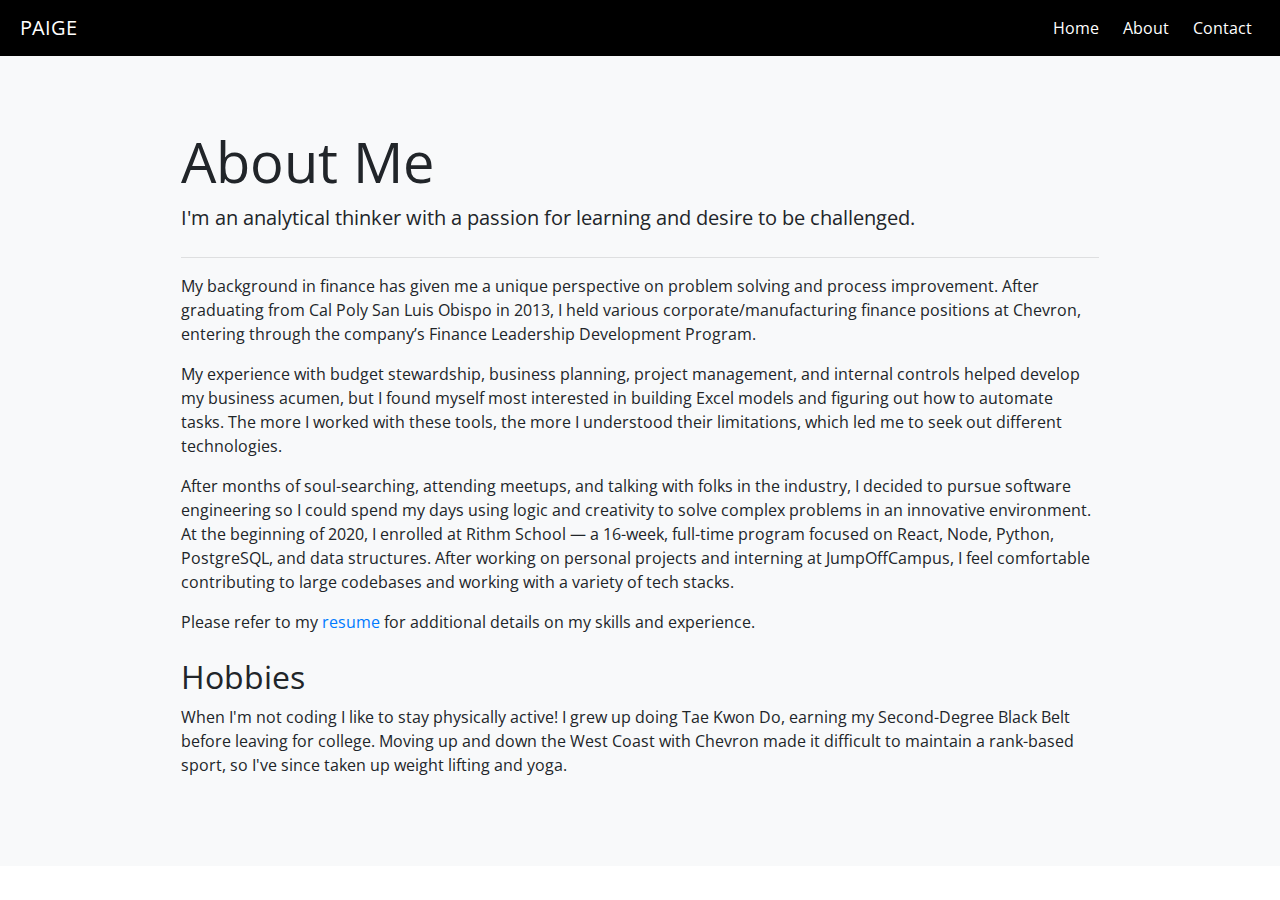
==== about.html @ 8d8d17a0 "updated resume" ====
<!DOCTYPE html>
<html lang="en">

<head>
  <meta charset="utf-8">
  <meta name="viewport" content="width=device-width, initial-scale=1">

  <title>Paige Godfrey</title>

  <link rel="stylesheet" href="https://stackpath.bootstrapcdn.com/bootstrap/4.3.1/css/bootstrap.min.css"
    integrity="sha384-ggOyR0iXCbMQv3Xipma34MD+dH/1fQ784/j6cY/iJTQUOhcWr7x9JvoRxT2MZw1T" crossorigin="anonymous">
  <link rel="stylesheet" href="https://fonts.googleapis.com/css?family=Open+Sans">
  <link rel="stylesheet" href="https://fonts.googleapis.com/css?family=Roboto">
  <link rel="stylesheet" href="fontawesome-free/css/all.min.css">
  <link rel="stylesheet" href="styles.css">
</head>

<body>

  <nav class="navbar navbar-expand">
    <a class="navbar-brand mx-1" href="index">PAIGE</a>
    <ul class="navbar-nav ml-auto">
      <li class="nav-item mx-1"><a class="nav-link" href="index">Home</a></li>
      <li class="nav-item mx-1"><a class="nav-link" href="about">About</a></li>
      <li class="nav-item mx-1"><a class="nav-link" href="contact">Contact</a></li>
    </ul>
  </nav>

  <div class="p-2 pt-4 bg-light" style="min-height: 90vh;">
    <div class="col-md-9 mx-auto my-5">

      <div class="mb-4">
        <h1 class="display-4 font-weight-normal">About Me</h1>
        <p class="lead font-weight-normal mb-4">
          I'm an analytical thinker with a passion for learning and desire to be challenged.
        </p>
        <hr>
        <p>
          My background in finance has given me a unique perspective on problem solving and 
          process improvement. After graduating from Cal Poly San Luis Obispo in 2013, I held various 
          corporate/manufacturing finance positions at Chevron, entering through the company’s 
          Finance Leadership Development Program. 
        </p>
        <p>
          My experience with budget stewardship, business planning, project management, and 
          internal controls helped develop my business acumen, but I found myself most interested 
          in building Excel models and figuring out how to automate tasks. The more I worked with 
          these tools, the more I understood their limitations, which led me to seek out different 
          technologies.
        </p>
        <p>
          After months of soul-searching, attending meetups, and talking with folks in the industry, 
          I decided to pursue software engineering so I could spend my days using logic and creativity to 
          solve complex problems in an innovative environment. At the beginning of 2020, I enrolled 
          at Rithm School — a 16-week, full-time program focused on React, Node, Python, PostgreSQL, and data 
          structures. After working on personal projects and interning at JumpOffCampus, I feel comfortable 
          contributing to large codebases and working with a variety of tech stacks.
        </p>
        <p>
          Please refer to my <a href="Paige_Godfrey_Resume_Jul2021.pdf" target="_blank">resume</a> for additional details on my
          skills and experience.
        </p>
      </div>

      <h2 class="font-weight-normal">Hobbies</h2>
      <p>
        When I'm not coding I like to stay physically active! I grew up doing Tae Kwon Do, earning my Second-Degree
        Black Belt before leaving for college. Moving up and down the West Coast with Chevron made it difficult to
        maintain a rank-based sport, so I've since taken up weight lifting and yoga.
      </p>
    </div>
  </div>
</body>

</html>
---- styles.css ----
html {
  scroll-behavior: smooth;
}

body {
  font-family: 'Open Sans', sans-serif;
}

.navbar {
  background-color: black;
}

.navbar-brand, .nav-link {
  color: white;
}

h3 + a {
  color: inherit;
}

form .btn {
  position: absolute;
  right: 12px;
}

.card {
  min-height: 440px;
}

.card-img-top {
  width: 100%;
  height: 40vh;
  object-fit: cover;
}

.card-title {
  display: inline-block;
}

.card-text {
  height: 100px;
}

.details {
  position: absolute;
  bottom: 20px;
}

.demo {
  right: 20px;
}
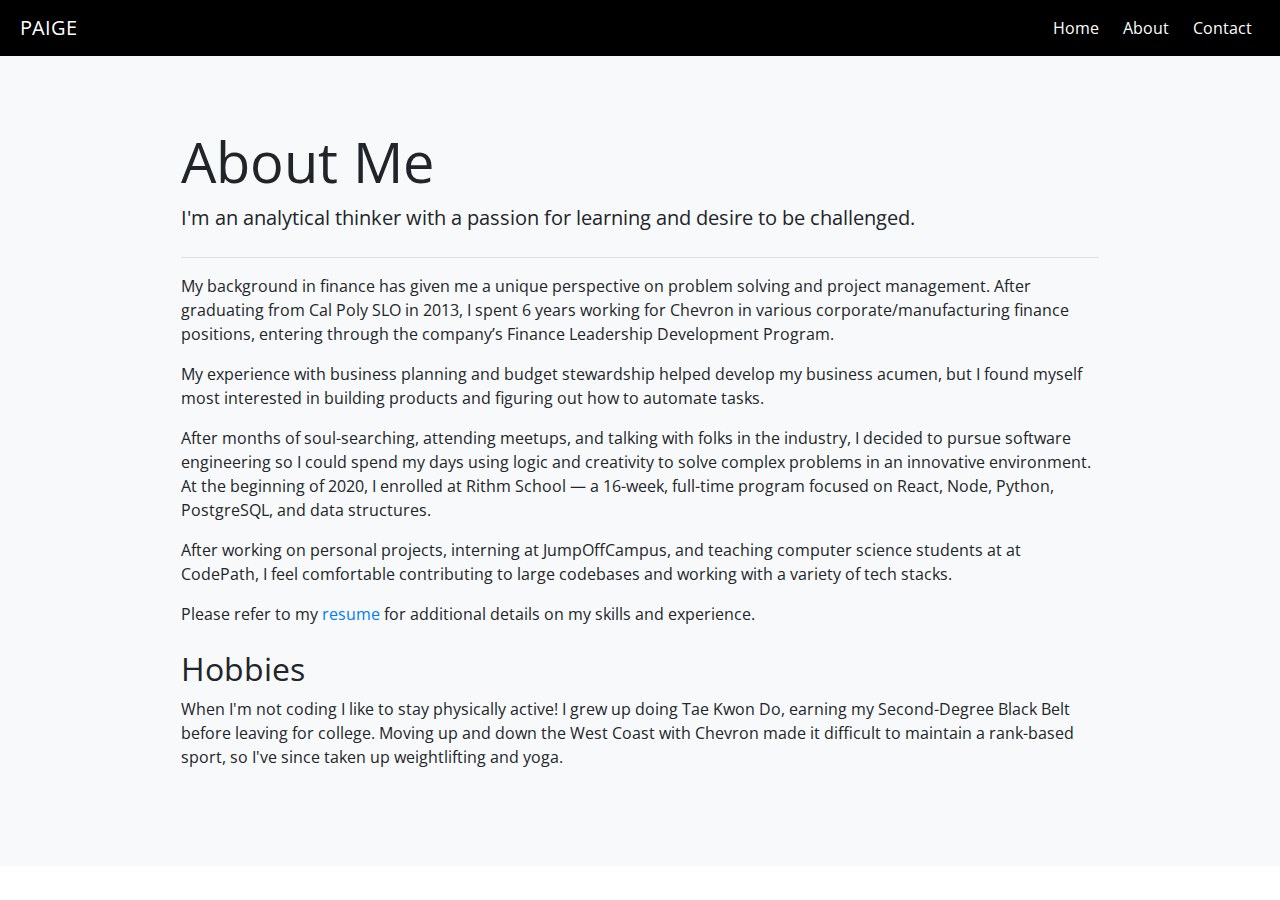
==== commit 09887e60: "updated About Me" ====
--- a/about.html
+++ b/about.html
@@ -37,24 +37,25 @@
         <hr>
         <p>
           My background in finance has given me a unique perspective on problem solving and 
-          process improvement. After graduating from Cal Poly San Luis Obispo in 2013, I held various 
-          corporate/manufacturing finance positions at Chevron, entering through the company’s 
-          Finance Leadership Development Program. 
+          project management. After graduating from Cal Poly SLO in 2013, I spent 6 years 
+          working for Chevron in various corporate/manufacturing finance positions, entering through
+          the company’s Finance Leadership Development Program. 
         </p>
         <p>
-          My experience with budget stewardship, business planning, project management, and 
-          internal controls helped develop my business acumen, but I found myself most interested 
-          in building Excel models and figuring out how to automate tasks. The more I worked with 
-          these tools, the more I understood their limitations, which led me to seek out different 
-          technologies.
+          My experience with business planning and budget stewardship helped develop my business acumen, 
+          but I found myself most interested in building products and figuring out how to automate tasks.
         </p>
         <p>
           After months of soul-searching, attending meetups, and talking with folks in the industry, 
-          I decided to pursue software engineering so I could spend my days using logic and creativity to 
-          solve complex problems in an innovative environment. At the beginning of 2020, I enrolled 
-          at Rithm School — a 16-week, full-time program focused on React, Node, Python, PostgreSQL, and data 
-          structures. After working on personal projects and interning at JumpOffCampus, I feel comfortable 
-          contributing to large codebases and working with a variety of tech stacks.
+          I decided to pursue software engineering so I could spend my days using logic and creativity 
+          to solve complex problems in an innovative environment. At the beginning of 2020, I enrolled 
+          at Rithm School — a 16-week, full-time program focused on React, Node, Python, PostgreSQL, 
+          and data structures. 
+        </p>
+        <p>
+          After working on personal projects, interning at JumpOffCampus, and teaching 
+          computer science students at at CodePath, I feel comfortable contributing to large codebases and 
+          working with a variety of tech stacks.
         </p>
         <p>
           Please refer to my <a href="Paige_Godfrey_Resume_Jul2021.pdf" target="_blank">resume</a> for additional details on my
@@ -66,7 +67,7 @@
       <p>
         When I'm not coding I like to stay physically active! I grew up doing Tae Kwon Do, earning my Second-Degree
         Black Belt before leaving for college. Moving up and down the West Coast with Chevron made it difficult to
-        maintain a rank-based sport, so I've since taken up weight lifting and yoga.
+        maintain a rank-based sport, so I've since taken up weightlifting and yoga.
       </p>
     </div>
   </div>
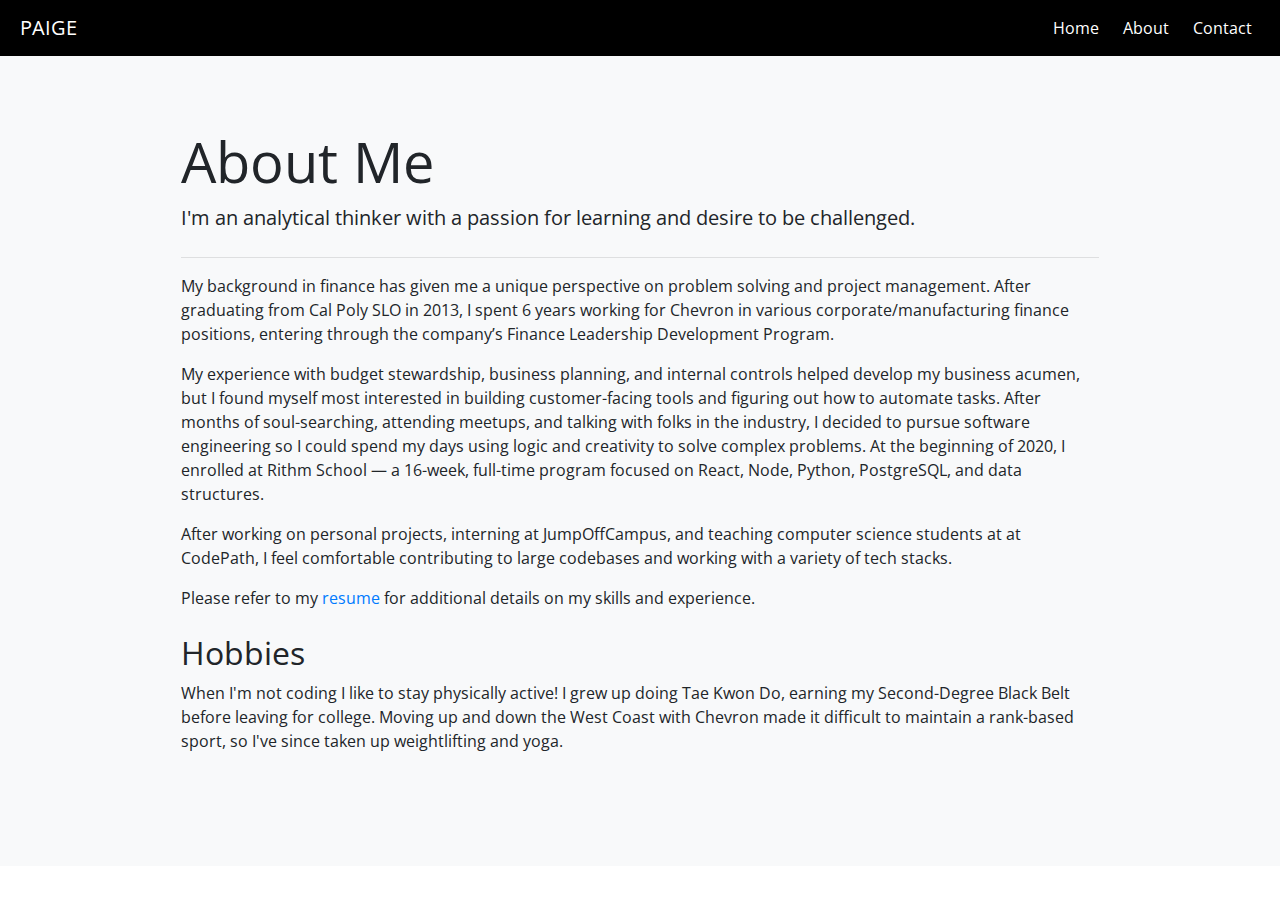
==== commit e6470e0f: "updated About Me" ====
--- a/about.html
+++ b/about.html
@@ -42,13 +42,11 @@
           the company’s Finance Leadership Development Program. 
         </p>
         <p>
-          My experience with business planning and budget stewardship helped develop my business acumen, 
-          but I found myself most interested in building products and figuring out how to automate tasks.
-        </p>
-        <p>
-          After months of soul-searching, attending meetups, and talking with folks in the industry, 
-          I decided to pursue software engineering so I could spend my days using logic and creativity 
-          to solve complex problems in an innovative environment. At the beginning of 2020, I enrolled 
+          My experience with budget stewardship, business planning, and internal controls helped develop 
+          my business acumen, but I found myself most interested in building customer-facing tools and 
+          figuring out how to automate tasks. After months of soul-searching, attending meetups, and talking 
+          with folks in the industry, I decided to pursue software engineering so I could spend my days using 
+          logic and creativity to solve complex problems. At the beginning of 2020, I enrolled 
           at Rithm School — a 16-week, full-time program focused on React, Node, Python, PostgreSQL, 
           and data structures. 
         </p>
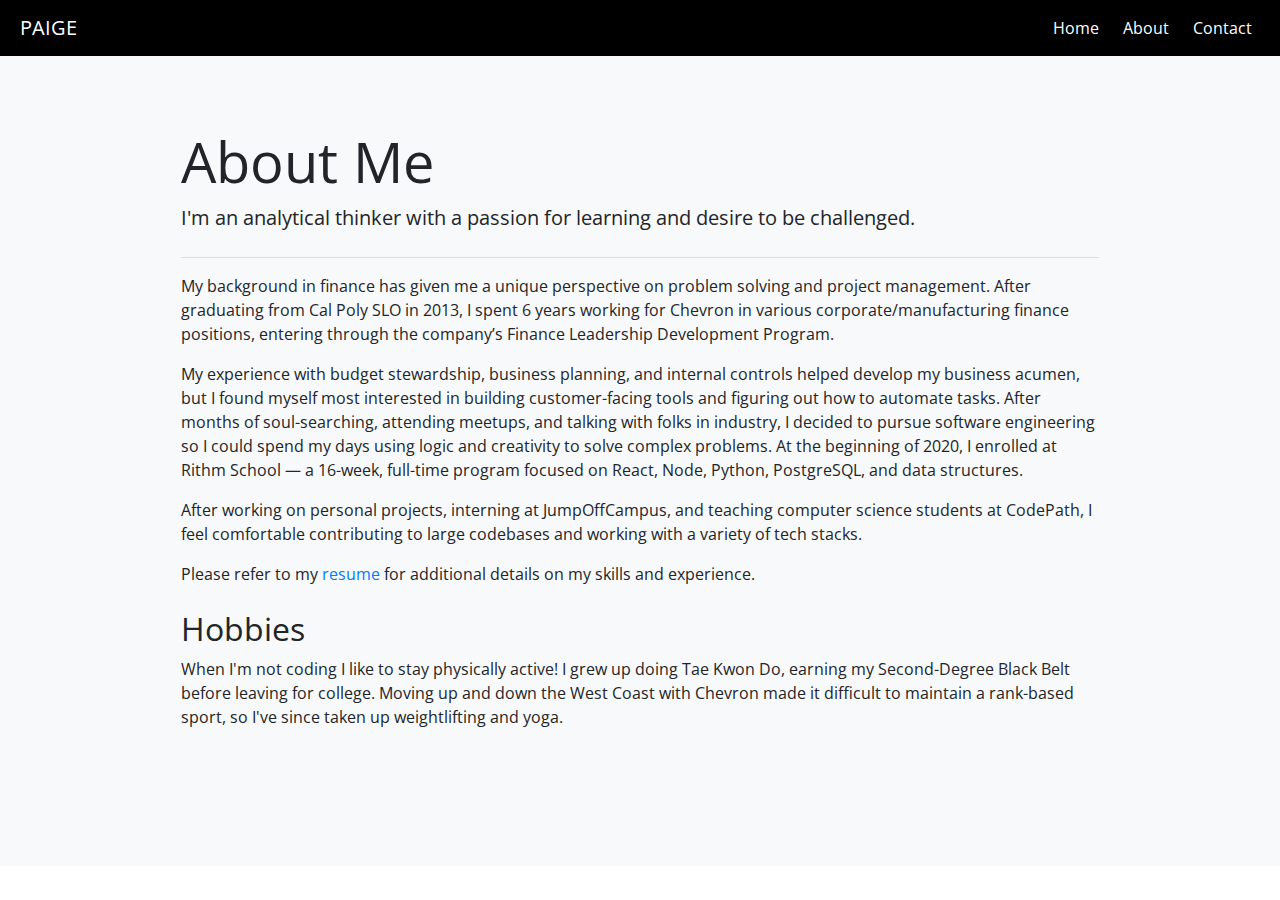
==== commit 70fa4cce: "updated About Me" ====
--- a/about.html
+++ b/about.html
@@ -45,15 +45,14 @@
           My experience with budget stewardship, business planning, and internal controls helped develop 
           my business acumen, but I found myself most interested in building customer-facing tools and 
           figuring out how to automate tasks. After months of soul-searching, attending meetups, and talking 
-          with folks in the industry, I decided to pursue software engineering so I could spend my days using 
-          logic and creativity to solve complex problems. At the beginning of 2020, I enrolled 
-          at Rithm School — a 16-week, full-time program focused on React, Node, Python, PostgreSQL, 
-          and data structures. 
+          with folks in industry, I decided to pursue software engineering so I could spend my days using 
+          logic and creativity to solve complex problems. At the beginning of 2020, I enrolled at Rithm School 
+          — a 16-week, full-time program focused on React, Node, Python, PostgreSQL, and data structures. 
         </p>
         <p>
-          After working on personal projects, interning at JumpOffCampus, and teaching 
-          computer science students at at CodePath, I feel comfortable contributing to large codebases and 
-          working with a variety of tech stacks.
+          After working on personal projects, interning at JumpOffCampus, and teaching computer science 
+          students at CodePath, I feel comfortable contributing to large codebases and working with a 
+          variety of tech stacks.
         </p>
         <p>
           Please refer to my <a href="Paige_Godfrey_Resume_Jul2021.pdf" target="_blank">resume</a> for additional details on my
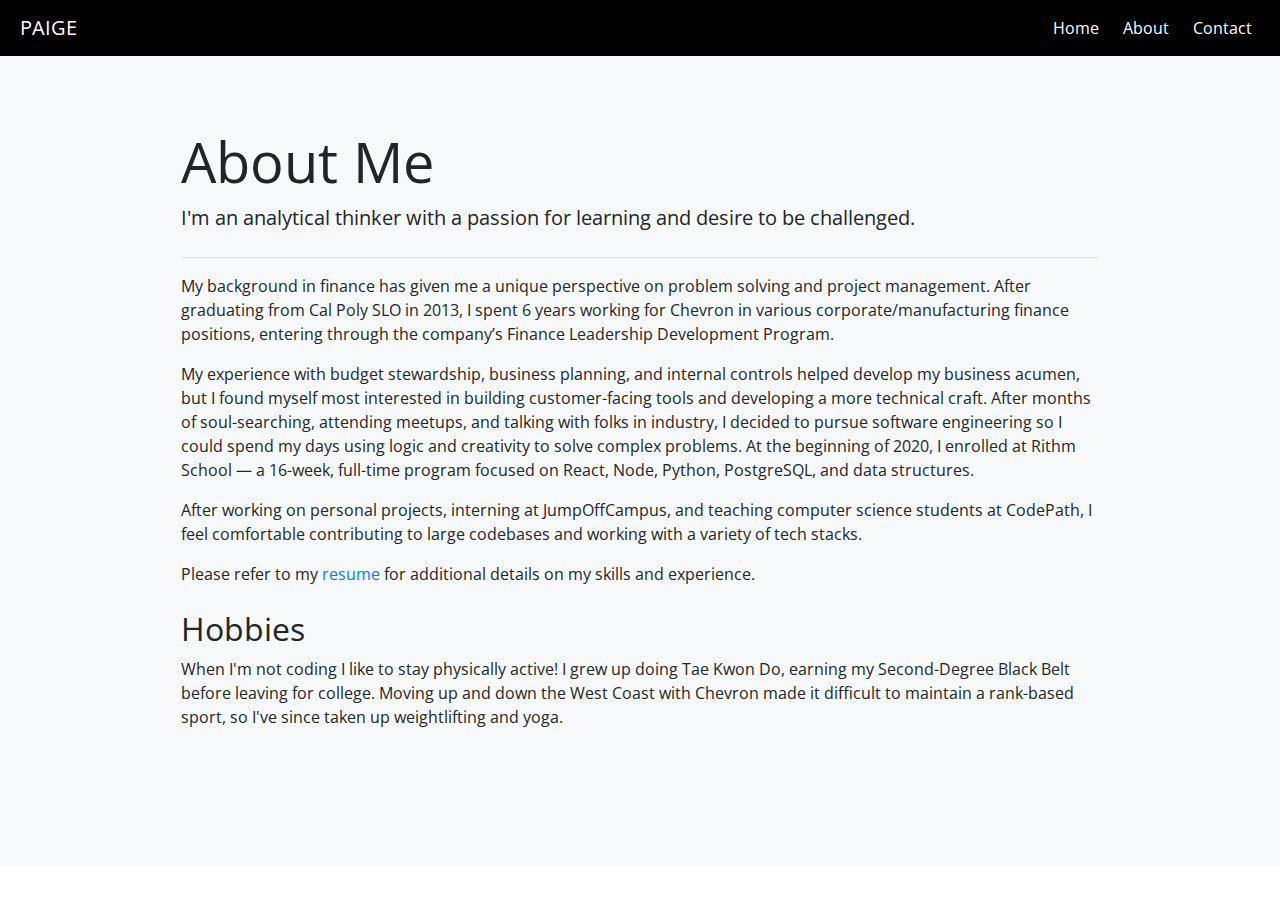
==== commit db0ccbfb: "updated About Me" ====
--- a/about.html
+++ b/about.html
@@ -44,7 +44,7 @@
         <p>
           My experience with budget stewardship, business planning, and internal controls helped develop 
           my business acumen, but I found myself most interested in building customer-facing tools and 
-          figuring out how to automate tasks. After months of soul-searching, attending meetups, and talking 
+          developing a more technical craft. After months of soul-searching, attending meetups, and talking 
           with folks in industry, I decided to pursue software engineering so I could spend my days using 
           logic and creativity to solve complex problems. At the beginning of 2020, I enrolled at Rithm School 
           — a 16-week, full-time program focused on React, Node, Python, PostgreSQL, and data structures. 
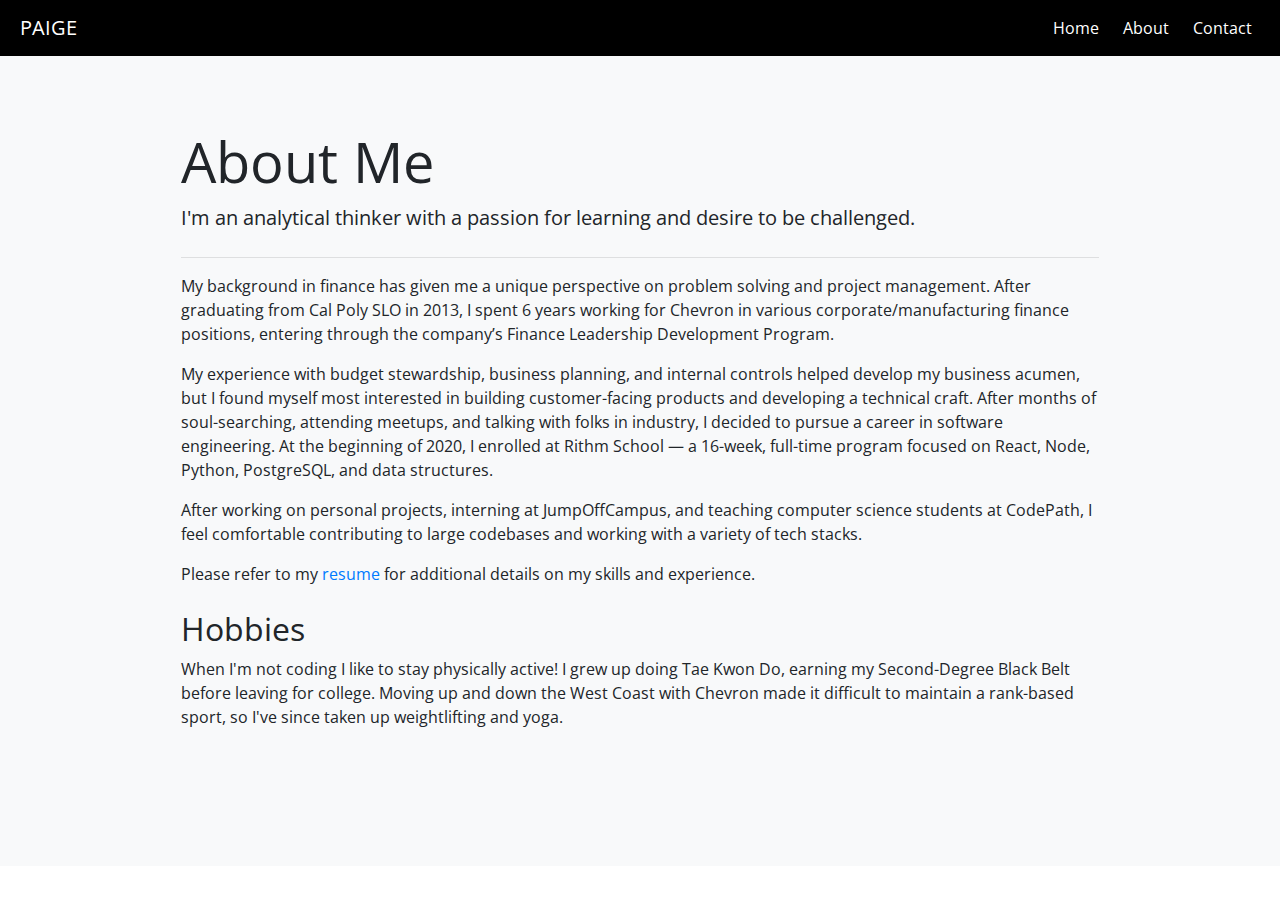
==== commit 414e3e11: "updated About Me" ====
--- a/about.html
+++ b/about.html
@@ -43,11 +43,11 @@
         </p>
         <p>
           My experience with budget stewardship, business planning, and internal controls helped develop 
-          my business acumen, but I found myself most interested in building customer-facing tools and 
-          developing a more technical craft. After months of soul-searching, attending meetups, and talking 
-          with folks in industry, I decided to pursue software engineering so I could spend my days using 
-          logic and creativity to solve complex problems. At the beginning of 2020, I enrolled at Rithm School 
-          — a 16-week, full-time program focused on React, Node, Python, PostgreSQL, and data structures. 
+          my business acumen, but I found myself most interested in building customer-facing products and 
+          developing a technical craft. After months of soul-searching, attending meetups, and talking 
+          with folks in industry, I decided to pursue a career in software engineering. At the beginning 
+          of 2020, I enrolled at Rithm School — a 16-week, full-time program focused on React, Node, Python, 
+          PostgreSQL, and data structures. 
         </p>
         <p>
           After working on personal projects, interning at JumpOffCampus, and teaching computer science 
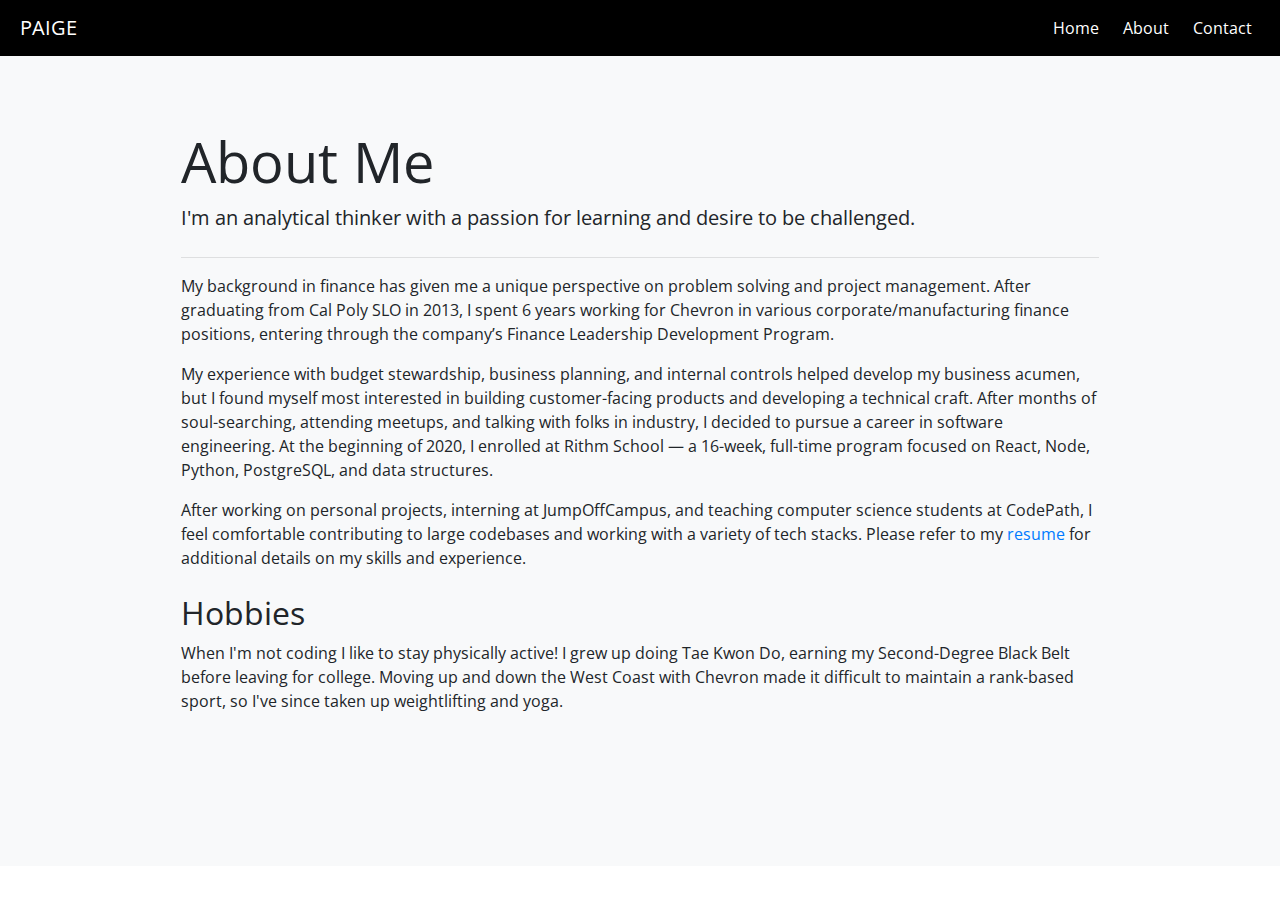
==== commit 2f997546: "updated About Me" ====
--- a/about.html
+++ b/about.html
@@ -36,27 +36,25 @@
         </p>
         <hr>
         <p>
-          My background in finance has given me a unique perspective on problem solving and 
-          project management. After graduating from Cal Poly SLO in 2013, I spent 6 years 
+          My background in finance has given me a unique perspective on problem solving and
+          project management. After graduating from Cal Poly SLO in 2013, I spent 6 years
           working for Chevron in various corporate/manufacturing finance positions, entering through
           the company’s Finance Leadership Development Program. 
         </p>
         <p>
-          My experience with budget stewardship, business planning, and internal controls helped develop 
-          my business acumen, but I found myself most interested in building customer-facing products and 
-          developing a technical craft. After months of soul-searching, attending meetups, and talking 
-          with folks in industry, I decided to pursue a career in software engineering. At the beginning 
-          of 2020, I enrolled at Rithm School — a 16-week, full-time program focused on React, Node, Python, 
-          PostgreSQL, and data structures. 
+          My experience with budget stewardship, business planning, and internal controls helped develop
+          my business acumen, but I found myself most interested in building customer-facing products and
+          developing a technical craft. After months of soul-searching, attending meetups, and talking
+          with folks in industry, I decided to pursue a career in software engineering. At the beginning
+          of 2020, I enrolled at Rithm School — a 16-week, full-time program focused on React, Node, Python,
+          PostgreSQL, and data structures.
         </p>
         <p>
-          After working on personal projects, interning at JumpOffCampus, and teaching computer science 
-          students at CodePath, I feel comfortable contributing to large codebases and working with a 
-          variety of tech stacks.
-        </p>
-        <p>
-          Please refer to my <a href="Paige_Godfrey_Resume_Jul2021.pdf" target="_blank">resume</a> for additional details on my
-          skills and experience.
+          After working on personal projects, interning at JumpOffCampus, and teaching computer science
+          students at CodePath, I feel comfortable contributing to large codebases and working with a
+          variety of tech stacks. Please refer to my
+          <a href="Paige_Godfrey_Resume_Jul2021.pdf" target="_blank">resume</a>
+          for additional details on my skills and experience.
         </p>
       </div>
 
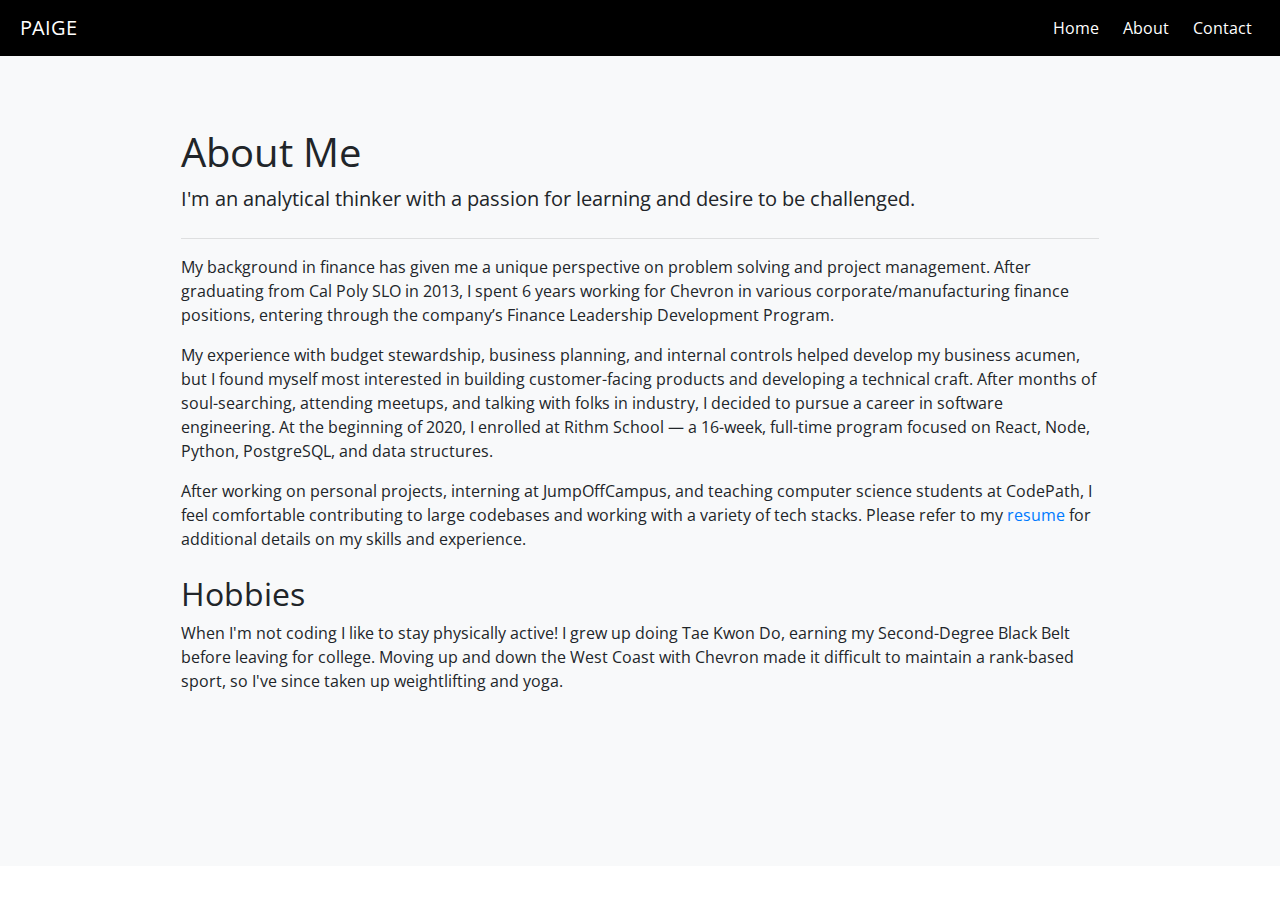
==== commit 47250450: "header font size" ====
--- a/about.html
+++ b/about.html
@@ -30,7 +30,7 @@
     <div class="col-md-9 mx-auto my-5">
 
       <div class="mb-4">
-        <h1 class="display-4 font-weight-normal">About Me</h1>
+        <h1 class="font-weight-normal">About Me</h1>
         <p class="lead font-weight-normal mb-4">
           I'm an analytical thinker with a passion for learning and desire to be challenged.
         </p>
